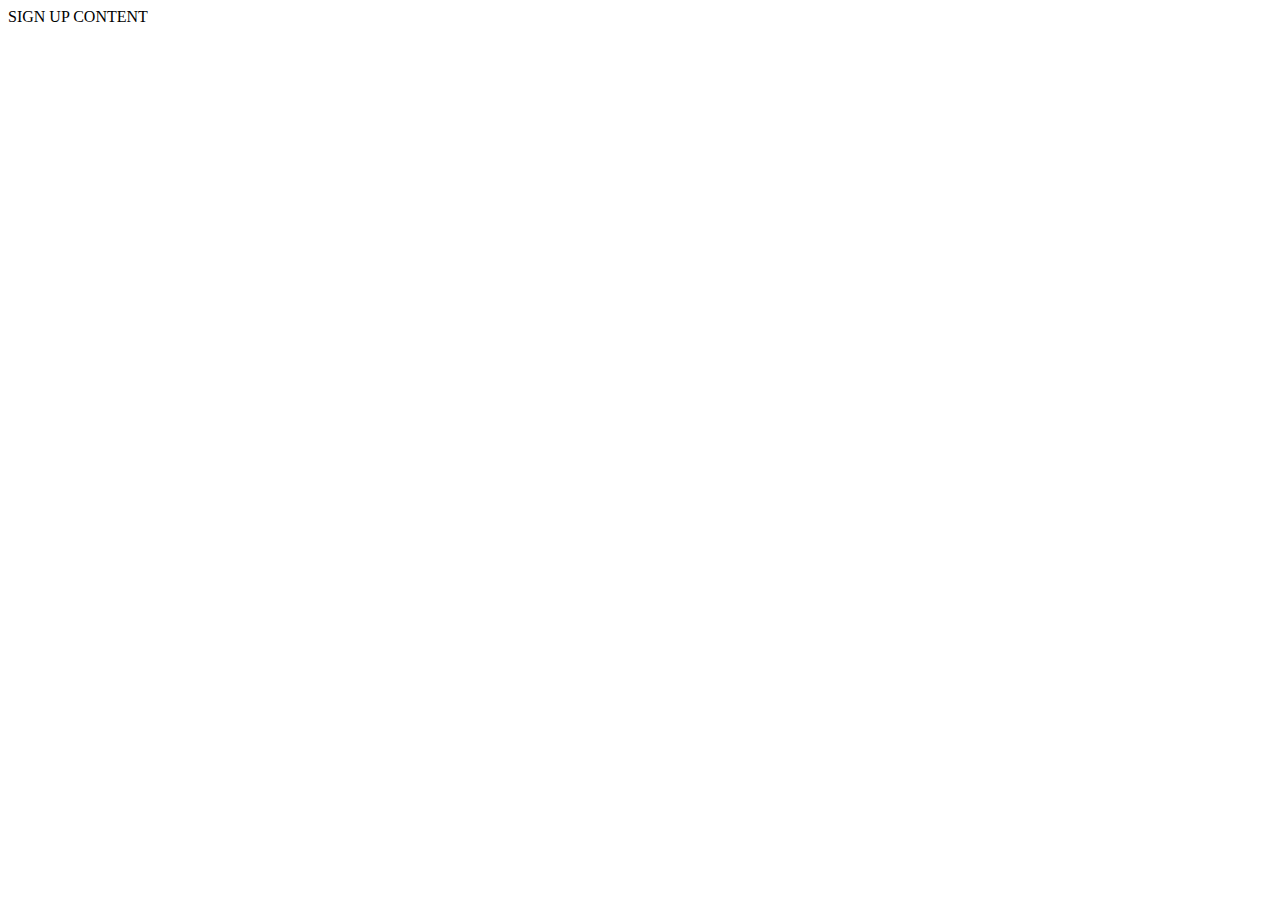
==== index.html @ f2a393c9 "Initial commit" ====
<!DOCTYPE html>
<html lang="en">

<head>
    <meta charset="UTF-8">
    <meta name="viewport" content="width=device-width, initial-scale=1.0">
    <title>Sign up</title>
</head>

<body>
    SIGN UP CONTENT
</body>

</html>
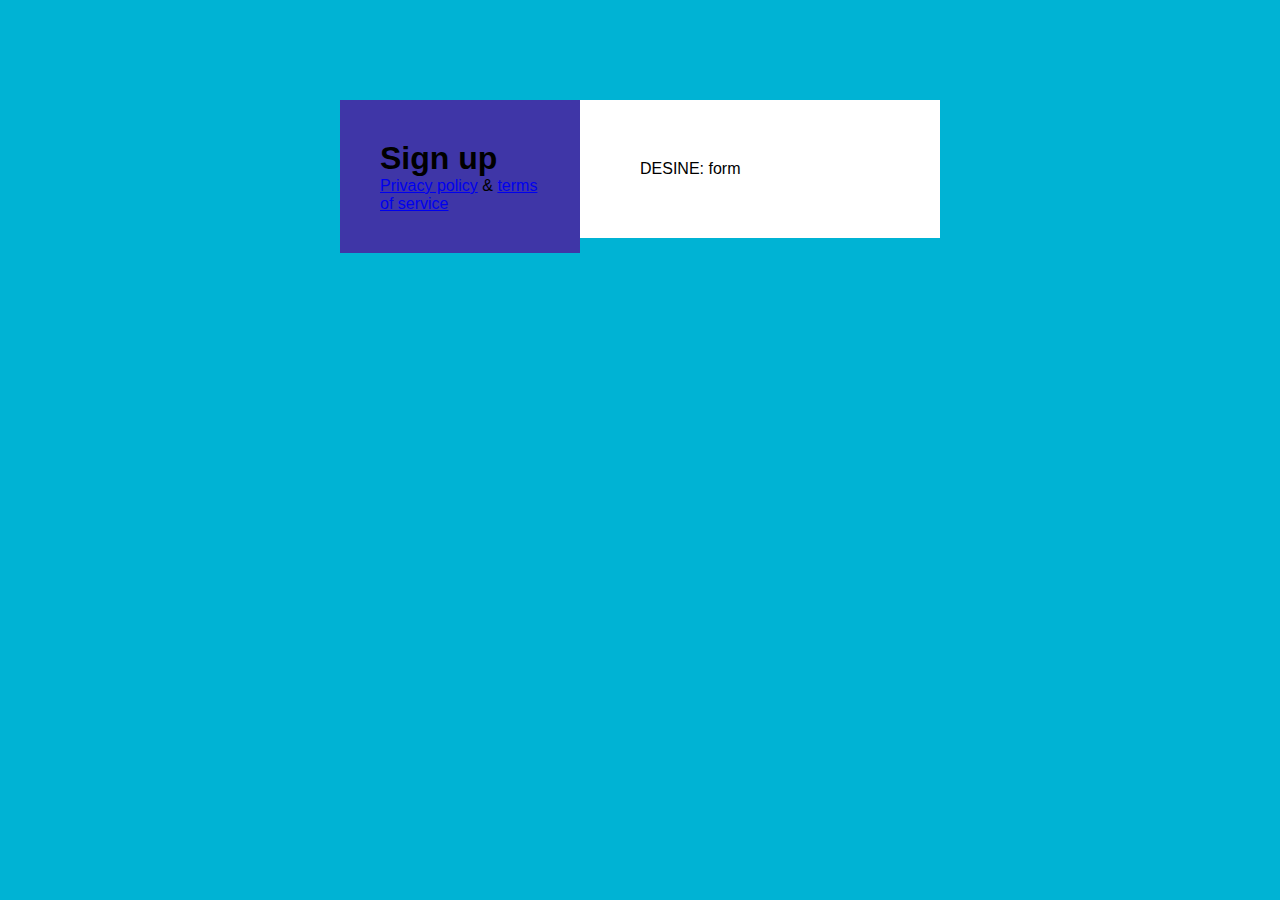
==== commit cdca6576: "Right column structure and style update" ====
--- a/index.html
+++ b/index.html
@@ -5,10 +5,23 @@
     <meta charset="UTF-8">
     <meta name="viewport" content="width=device-width, initial-scale=1.0">
     <title>Sign up</title>
+    <link rel="stylesheet" href="./main.css">
 </head>
 
 <body>
-    SIGN UP CONTENT
+    <main class="container">
+        <div class="left-column">
+            <h1 class="title">Sign up</h1>
+            <footer class="footer">
+                <a href="#" class="link">Privacy policy</a>
+                <span class="ampersand">&</span>
+                <a href="#" class="link">terms of service</a>
+            </footer>
+        </div>
+        <div class="right-column">
+            DESINE: form
+        </div>
+    </main>
 </body>
 
 </html>--- a/main.css
+++ b/main.css
@@ -0,0 +1,46 @@
+body,
+body * {
+    margin: 0;
+    padding: 0;
+    vertical-align: top;
+    box-sizing: border-box;
+    font-family: 'Gill Sans', 'Gill Sans MT', Calibri, 'Trebuchet MS', sans-serif;
+}
+
+
+body {
+    background-color: #00B3D4;
+}
+    .container {
+        display: inline-block;
+        width: 600px;
+        margin-top: 100px;
+        margin-left: calc((100% - 600px) / 2);
+    }
+        .left-column {
+            display: inline-block;
+            width: 40%;
+            float: left;
+            padding: 40px;
+            background-color: #3F36A7;
+        }
+            .title {
+
+            }
+            .footer {
+
+            }
+                .link {
+
+                }
+                .ampersand {
+                    
+                }
+
+        .right-column {
+            display: inline-block;
+            width: 60%;
+            float: left;
+            padding: 60px;
+            background-color: #fff;
+        }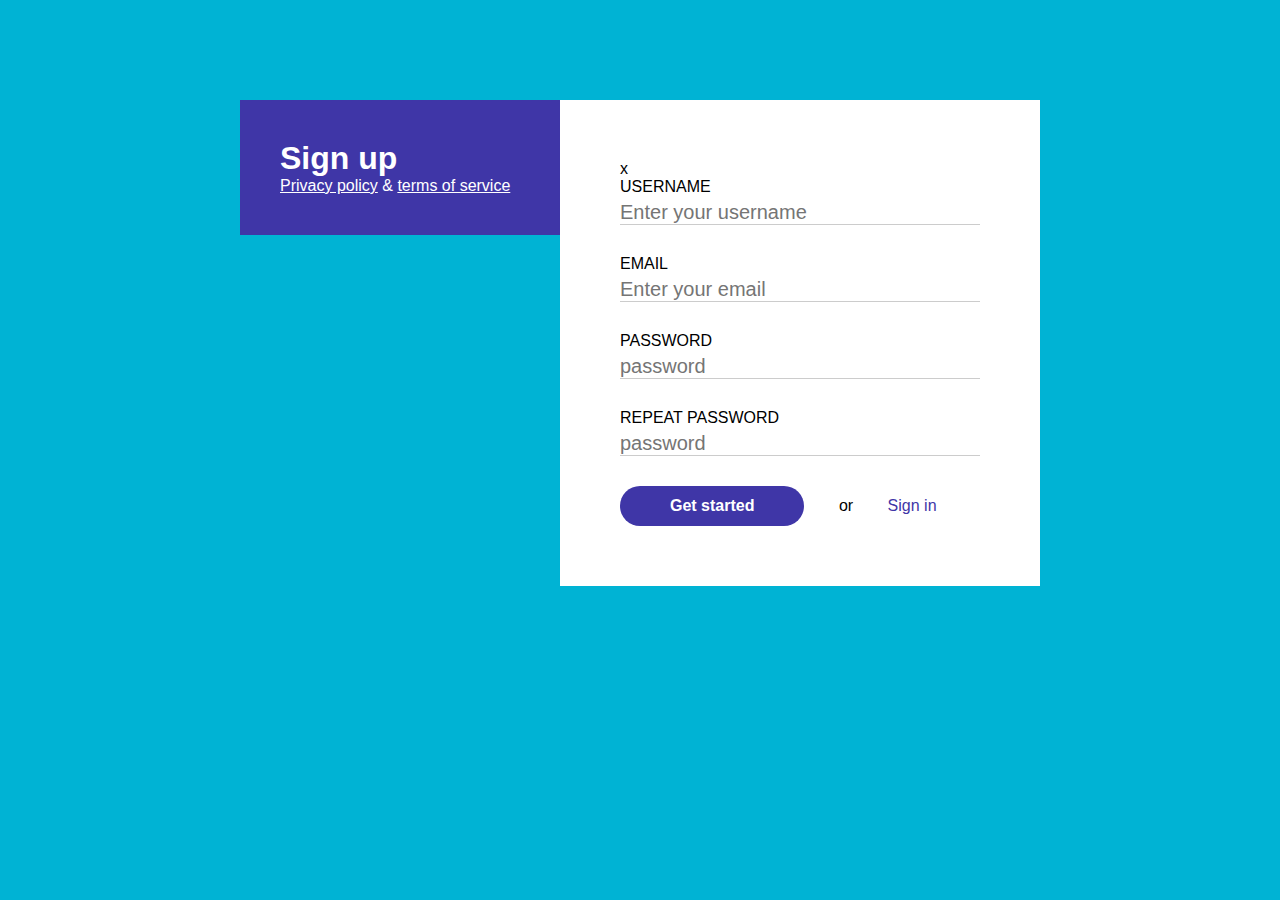
==== commit 9a29b5fc: "Mayor style update" ====
--- a/index.html
+++ b/index.html
@@ -19,7 +19,30 @@
             </footer>
         </div>
         <div class="right-column">
-            DESINE: form
+            <div class="close">x</div>
+            <form class="form">
+                <div class="form-row">
+                    <label for="username">Username</label>
+                    <input id="username" type="text" placeholder="Enter your username">
+                </div>
+                <div class="form-row">
+                    <label for="email">Email</label>
+                    <input id="email" type="text" placeholder="Enter your email">
+                </div>
+                <div class="form-row">
+                    <label for="pass">Password</label>
+                    <input id="pass" type="password" placeholder="password">
+                </div>
+                <div class="form-row">
+                    <label for="repass">Repeat password</label>
+                    <input id="repass" type="password" placeholder="password">
+                </div>
+                <div class="form-row">
+                    <div class="btn">Get started</div>
+                    <span class="or">or</span>
+                    <a href="#" class="blue-link">Sign in</a>
+                </div>
+            </form>
         </div>
     </main>
 </body>
--- a/main.css
+++ b/main.css
@@ -13,9 +13,9 @@
 }
     .container {
         display: inline-block;
-        width: 600px;
+        width: 800px;
         margin-top: 100px;
-        margin-left: calc((100% - 600px) / 2);
+        margin-left: calc((100% - 800px) / 2);
     }
         .left-column {
             display: inline-block;
@@ -23,6 +23,7 @@
             float: left;
             padding: 40px;
             background-color: #3F36A7;
+            color: #fff;
         }
             .title {
 
@@ -31,7 +32,7 @@
 
             }
                 .link {
-
+                    color: #fff;
                 }
                 .ampersand {
                     
@@ -43,4 +44,59 @@
             float: left;
             padding: 60px;
             background-color: #fff;
-        }+        }
+            .close {
+                display: inline-block;
+            }
+            .form {
+                display: inline-block;
+                width: 100%;
+            }
+                .form-row {
+                    display: inline-block;
+                    width: 100%;
+                    margin-bottom: 30px;
+                }
+                    .form-row:last-of-type {
+                        margin-bottom: 0;
+                    }
+                    label {
+                        display: inline-block;
+                        width: 100%;
+                        margin-bottom: 5px;
+                        font-size: 16px;
+                        text-transform: uppercase;
+                    }
+                    input {
+                        display: inline-block;
+                        width: 100%;
+                        border: none;
+                        border-bottom: 1px solid #ccc;
+                        font-size: 20px;
+                    }
+                    .btn {
+                        display: inline-block;
+                        background-color: #3F36A7;
+                        color: #fff;
+                        padding: 10px;
+                        line-height: 20px;
+                        padding-left: 50px;
+                        padding-right: 50px;
+                        border-radius: 20px;
+                        font-weight: bold;
+                    }
+                    .or {
+                        display: inline-block;
+                        padding: 30px;
+                        padding-top: 10px;
+                        padding-bottom: 10px;
+                        line-height: 20px;
+                    }
+                    .blue-link {
+                        display: inline-block;
+                        color: #3F36A7;
+                        text-decoration: none;
+                        padding-top: 10px;
+                        padding-bottom: 10px;
+                        line-height: 20px;
+                    }
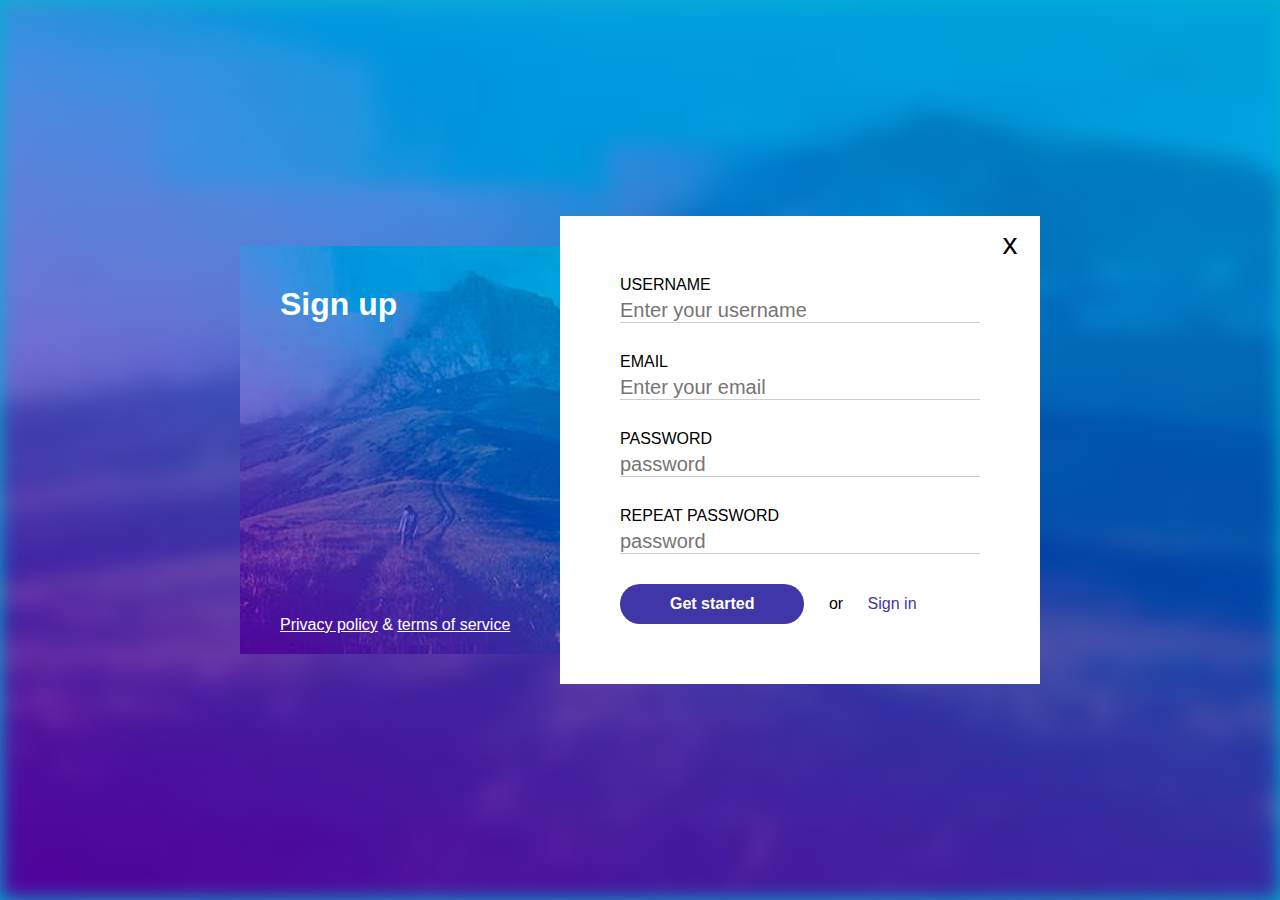
==== commit 1275108f: "Background image" ====
--- a/index.html
+++ b/index.html
@@ -9,6 +9,7 @@
 </head>
 
 <body>
+    <img class="background" src="./kalnas.jpg" alt="Background image">
     <main class="container">
         <div class="left-column">
             <h1 class="title">Sign up</h1>
@@ -40,7 +41,7 @@
                 <div class="form-row">
                     <div class="btn">Get started</div>
                     <span class="or">or</span>
-                    <a href="#" class="blue-link">Sign in</a>
+                    <a href="./sign-in/" class="blue-link">Sign in</a>
                 </div>
             </form>
         </div>
--- a/main.css
+++ b/main.css
@@ -11,25 +11,45 @@
 body {
     background-color: #00B3D4;
 }
+    .background {
+        width: 100%;
+        height: 100vh;
+        background-image: url(./kalnas.jpg);
+        background-repeat: no-repeat;
+        background-size: cover;
+        background-position: center;
+        filter: blur(10px);
+    }
     .container {
         display: inline-block;
         width: 800px;
-        margin-top: 100px;
-        margin-left: calc((100% - 800px) / 2);
+        position: absolute;
+        top: 50%;
+        left: 50%;
+        transform: translate(-50%, -50%);
     }
         .left-column {
             display: inline-block;
             width: 40%;
-            float: left;
             padding: 40px;
             background-color: #3F36A7;
+            background-image: url(./kalnas.jpg);
+            background-repeat: no-repeat;
+            background-size: cover;
+            background-position: center;
             color: #fff;
+            position: absolute;
+            top: 30px;
+            bottom: 30px;
         }
             .title {
 
             }
             .footer {
-
+                position: absolute;
+                bottom: 20px;
+                left: 40px;
+                right: 40px;
             }
                 .link {
                     color: #fff;
@@ -41,12 +61,22 @@
         .right-column {
             display: inline-block;
             width: 60%;
-            float: left;
+            float: right;
             padding: 60px;
             background-color: #fff;
+            position: relative;
         }
             .close {
                 display: inline-block;
+                width: 60px;
+                height: 60px;
+                line-height: 56px;
+                text-align: center;
+                font-size: 30px;
+                cursor: pointer;
+                position: absolute;
+                top: 0;
+                right: 0;
             }
             .form {
                 display: inline-block;
@@ -87,7 +117,7 @@
                     }
                     .or {
                         display: inline-block;
-                        padding: 30px;
+                        padding: 20px;
                         padding-top: 10px;
                         padding-bottom: 10px;
                         line-height: 20px;
